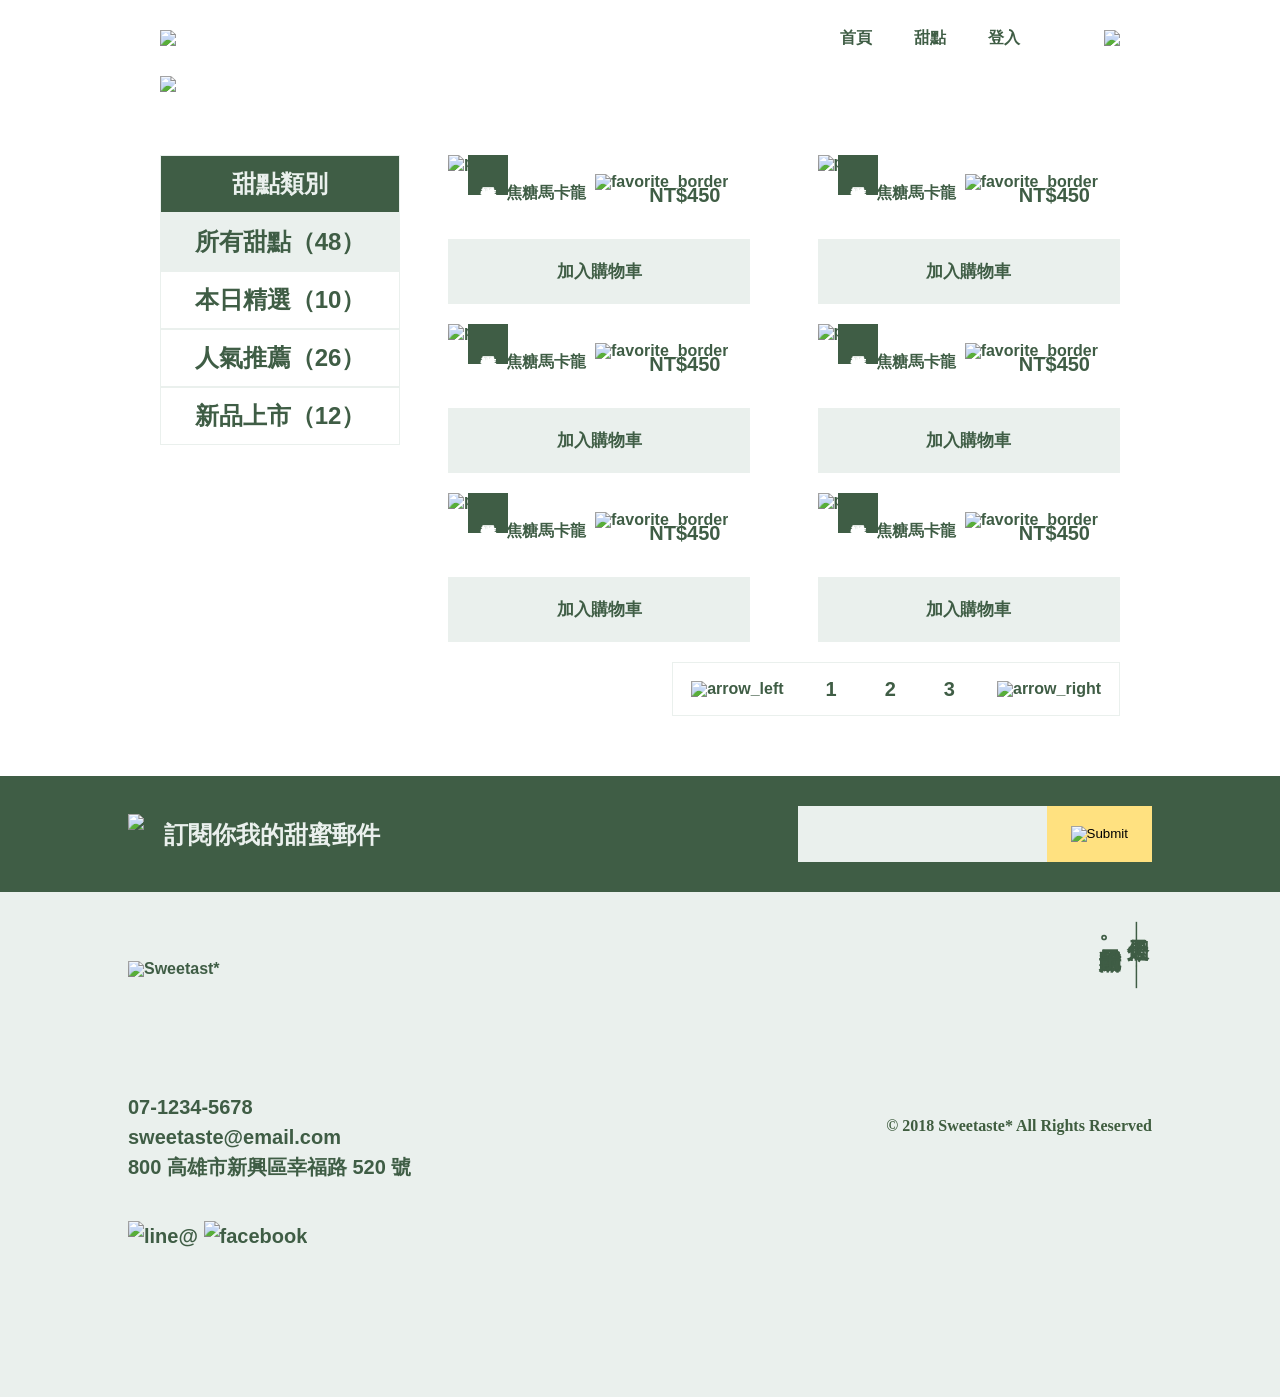
==== index.html @ 44008ada "Initial commit" ====
<!doctype html>
<html>
<head>
<meta charset="utf-8">
  <meta name="viewport" content="width=device-width, initial-scale=1.0">
<title>Homework</title>
<link href="style.css" rel="stylesheet" type="text/css">
</head>


<body>
    <div class="wrap">
  <div class="container">
 <div class="header">
 <img src="https://github.com/hexschool/webLayoutTraining1st/blob/master/student-week1/dehaze-24px.png?raw=true" class="flip"> 
     <img src="https://raw.githubusercontent.com/hexschool/webLayoutTraining1st/master/student-week1/logo-all-dark.svg" class='logo'>
     <img src="https://raw.githubusercontent.com/hexschool/webLayoutTraining1st/master/student-week1/logotype-sm-dark.svg"  class="logonew">
     <div class="option"><ul > 
        <li>首頁</li>
        <li>甜點</li>
        <li>登入</li>
    </ul>
             <img src="https://github.com/hexschool/webLayoutTraining1st/blob/master/student-week1/shopping_cart.png?raw=true" class="cart">
         </div>
</div>
   <div class="banner">
     <img src="https://github.com/hexschool/webLayoutTraining1st/blob/master/student-week1/banner.png?raw=true"></div>
   
  <div class="content">
            <div class="category ">
     <div style="border:1px #EAF0ED solid;padding:16px;background-color:#3F5D45;color:#EAF0ED;">
       <ul>
        <li>甜點類別</li></div>
     <div style="border:1px #EAF0ED solid;padding:16px;background-color:#EAF0ED;color:#3F5D45;"> <ul><li>所有甜點（48）</li></div>
   <div style="border:1px #EAF0ED solid;padding:16px;"><ul> <li>本日精選（10）</li></div>
          <div style="border:1px #EAF0ED solid;padding:16px;"><ul><ul>
            <li>人氣推薦（26）</li></div>
          <div style="border:1px #EAF0ED solid;padding:16px;"><ul>
            <li>新品上市（12）</li></div>
      </ul>
    </div>
     <ul class="item">
         
                <li class="dessert">
                    <img class="product" src="https://hexschool.github.io/webLayoutTraining1st/student-week1/p-2.png" alt="p-2">
                    <img class="favorite" src="https://hexschool.github.io/webLayoutTraining1st/student-week1/favorite_border.png" alt="favorite_border">
                    <div class="tag">本日精選</div>
                    <div class="name"><span>焦糖馬卡龍<p>NT$450</p></span></div>
                    <a href="#">加入購物車</a>
                </li>
                <li class="dessert">
                    <img class="product" src="https://hexschool.github.io/webLayoutTraining1st/student-week1/p-1.png" alt="p-1">
                    <img class="favorite" src="https://hexschool.github.io/webLayoutTraining1st/student-week1/favorite_border.png" alt="favorite_border">
                  
                    <div class="tag">本日精選</div>
                    <div class="name"><span>焦糖馬卡龍<p>NT$450</p></span></div>
                    <a href="#">加入購物車</a>
                </li>
                <li class="dessert">
                    <img class="product" src="https://hexschool.github.io/webLayoutTraining1st/student-week1/p-4.png" alt="p-4">
                    <img class="favorite" src="https://hexschool.github.io/webLayoutTraining1st/student-week1/favorite_border.png" alt="favorite_border">
                    <div class="tag">本日精選</div>
                    <div class="name"><span>焦糖馬卡龍<p>NT$450</p></span></div>
                    <a href="#">加入購物車</a>
                </li>
                <li class="dessert">
                    <img class="product" src="https://hexschool.github.io/webLayoutTraining1st/student-week1/p-3.png" alt="p-3">
                    <img class="favorite" src="https://hexschool.github.io/webLayoutTraining1st/student-week1/favorite_border.png" alt="favorite_border">
                    <div class="tag">本日精選</div>
                    <div class="name"><span>焦糖馬卡龍<p>NT$450</p></span></div>
                    <a href="#">加入購物車</a>
                </li>
                <li class="dessert">
                    <img class="product" src="https://hexschool.github.io/webLayoutTraining1st/student-week1/p-6.png" alt="p-6">
                    <img class="favorite" src="https://hexschool.github.io/webLayoutTraining1st/student-week1/favorite_border.png" alt="favorite_border">
                    <div class="tag">本日精選</div>
                    <div class="name"><span>焦糖馬卡龍<p>NT$450</p></span></div>
                    <a href="#">加入購物車</a>
                </li>
                <li class="dessert">
                    <img class="product" src="https://hexschool.github.io/webLayoutTraining1st/student-week1/p-5.png" alt="p-5">
                    <img class="favorite" src="https://hexschool.github.io/webLayoutTraining1st/student-week1/favorite_border.png" alt="favorite_border">
                    <div class="tag">本日精選</div>
                    <div class="name"><span>焦糖馬卡龍<p>NT$450</p></span></div>
                    <a href="#">加入購物車</a>
                </li>
                <li class="pages">
                    <img class="product" src="https://hexschool.github.io/webLayoutTraining1st/student-week1/arrow_left.png" alt="arrow_left">
                    <p><a href="#">1</a></p>
                    <p><a href="#">2</a></p>
                    <p><a href="#">3</a></p>
                    <img src="https://hexschool.github.io/webLayoutTraining1st/student-week1/arrow_right.png" alt="arrow_right">
                </li>
            </ul>

        </div>

    </div>
</div>
<div class="subscribe">
  <div class="sign"><img src="https://raw.githubusercontent.com/hexschool/webLayoutTraining1st/master/student-week1/logo-light.svg">
    <p>訂閱你我的甜蜜郵件</p>
</div>  
<form action="#">
    <input type="text" name="mail" class="mail">
    <input type="image" src="https://github.com/hexschool/webLayoutTraining1st/blob/master/student-week1/arrow_forward-24px.png?raw=true" onclick="document.formname.submit();" class="submit">
</form>
</div>
      
<div class="footer">
    <div class="left">
        <img src="https://raw.githubusercontent.com/hexschool/webLayoutTraining1st/master/student-week1/logotype-lg-dark.svg" alt="Sweetast*">
        <div class="contact">
            <ul>
                <li>07-1234-5678</li>
                <li>sweetaste@email.com</li>
                <li>800 高雄市新興區幸福路 520 號</li>
            </ul>
            <div class="social_links">
                <a><img src="https://raw.githubusercontent.com/hexschool/webLayoutTraining1st/master/student-week1/ic-line%40.svg" alt="line@"></a>
                <a><img src="https://raw.githubusercontent.com/hexschool/webLayoutTraining1st/master/student-week1/ic-facebook.svg" alt="facebook"></a>
            </div>
        </div>
    </div>
    <div class="right">
        <div class="slogan">
            <h1>今天是個———</h1>
            <h1>吃甜點的好日子。</h1>
        </div>
        <p>© 2018 Sweetaste* All Rights Reserved</p>
    </div>
</div>



  
  
</body>

</html>
---- style.css ----
/* http://meyerweb.com/eric/tools/css/reset/ 
   v2.0 | 20110126
   License: none (public domain)
*/

html, body, div, span, applet, object, iframe,
h1, h2, h3, h4, h5, h6, p, blockquote, pre,
a, abbr, acronym, address, big, cite, code,
del, dfn, em, img, ins, kbd, q, s, samp,
small, strike, strong, sub, sup, tt, var,
b, u, i, center,
dl, dt, dd, ol, ul, li,
fieldset, form, label, legend,
table, caption, tbody, tfoot, thead, tr, th, td,
article, aside, canvas, details, embed, 
figure, figcaption, footer, header, hgroup, 
menu, nav, output, ruby, section, summary,
time, mark, audio, video {
	margin: 0;
	padding: 0;
	border: 0;
	font-size: 100%;
	font: inherit;
	vertical-align: baseline;
}
/* HTML5 display-role reset for older browsers */
article, aside, details, figcaption, figure, 
footer, header, hgroup, menu, nav, section {
	display: block;
}

a{
    text-decoration: none;

}

body {
	line-height: 1;
 font-weight:bold;
   color:#3F5D45;
  font-family: "Noto Sans TC", sans-serif;
}
ol, ul {
	list-style: none;
}
blockquote, q {
	quotes: none;
}
blockquote:before, blockquote:after,
q:before, q:after {
	content: '';
	content: none;
}
table {
	border-collapse: collapse;
	border-spacing: 0;
}
img {
    height: auto;
    max-width: 100%;
}



.wrap
{
    
 margin: 0 auto;
 max-width: 960px;
 padding-top: 30px;

}
.flip, .logonew
{
    display: none;
}



.option li,.option ul{
    display: flex;
    justify-content: space-evenly;
      margin-right:42px;
     
    
  
  }
  .option,.header{
        display: flex;
      justify-content: space-between;
      align-items: center;
     
    
    
  }

.banner{
margin-bottom: 60px;
margin-top: 30px;
  
}
.content {
    display: flex;
    justify-content: space-between;
}



/* 妳 item 就綁在 ul 上，所以直接寫 .item 即可 */
.item {

    width:70%;
     flex-wrap: wrap;
flex-direction: row-reverse;
    display: flex;
    justify-content: space-between;
 
}

.category {
    width: 25%;
    margin-right: 5%;
    text-align: center;
      display: block;
    font-size: 24px;
}


.category a {
    
    padding: 16px 0px;
    display: block;
    color: #3F5D45;

}

.favorite{
    display: block;
    position: absolute;
    top: 19px; 
    right:22px;

}
.tag{
    position: absolute;
    -webkit-writing-mode: vertical-rl;
    writing-mode: vertical-rl;
    font-size: 16px;
    font-weight: bold;
    padding: 16px 10px;
    color: #EAF0ED;
    background-color: #3F5D45;
}
.dessert {
    
/*  修改開始  */
  width: 45%;
/*  修改結束  */
    position: relative;
    margin-bottom: 20px;
}

.tag .favorite {
    position: absolute;
    top: 19px;
    left: 260px;
}

.dessert .tag {
   
   position: absolute;
    font-size: 16px;
    line-height: 20px;
    width: 20px;
    background: #3F5D45;
    color: white;
    padding: 20px 10px;
    text-align: center;
    top: 0px;
    left: 20px;
}

.dessert a {
 display: block;
    font-size: 17px;
    line-height: 33px;
      text-align: center;
    color: #3F5D45;
    padding: 16px 90px;
    background: #EAF0ED;

    
}


.name p {
 
     height: 24px;
    font-size: 20px;
    font-weight: bold;
    color: #3F5D45;
    padding-right:30px;
    padding-bottom: 30px;
}

.name span {
    display: flex;
    justify-content: space-between;
    padding-top: 14px;
    padding-left: 58px;
    font-weight: light;
}

.pages {
    display: flex;
    border: 1px solid #EAF0ED;
    margin-bottom: 60px;
}

.pages img {
    padding: 18px;
}

.pages p {
    font-size: 20px;
}

.pages p a {
  text-decoration:none;
    padding: 16px 24px;
    display: block;
    color: #3F5D45;
}

.pages p a:hover {
    color: white;
    background: #3F5D45;
}


.subscribe{
    display: flex;
    justify-content: space-between;
    align-items: center;
    background-color: #3F5D45;
    padding: 30px 10%;
}

.subscribe img{
    display: block;
    height: 40px;
    padding-right: 20px;
}
.subscribe p{
    color: #EAF0ED;
    font-size: 24px;
    line-height: 33px;
   
}

.sign {
    display: flex;
    justify-content: space-between;
    align-items: center;  
   
}
form{
    display: flex;
    justify-content: space-between;
}
.mail{
    background: #EAF0ED url(https://github.com/hexschool/webLayoutTraining1st/blob/master/student-week1/mail-24px.png?raw=true) no-repeat 20px 20px;
    padding: 16px 16px 16px 64px;
    line-height: 24px;
    border: none;
}
.submit{
    background-color: #FFE180;
    padding: 20px 24px;
}

.footer{
    padding: 30px 10%;
    display: flex;
    justify-content: space-between;
    background-color: #EAF0ED;
flex-direction: row;

}

.left img{

    height: 26.6px;
    padding-top:38.9px;
    padding-bottom:115.5px;
}
.contact{
   font-size:20px;
    line-height: 30px;
  
}
.icon img{
    height: 32px;
    padding-right: 8px;
    padding-top: 32px;
}

.right{
    display: flex;
    flex-direction: column;
    
}

.slogan{
    display: flex;
    flex-direction: row-reverse;
 
}
.slogan h1{
    color: #3F5D45;
    font-family: 'Noto Serif TC', 'Microsoft MingLiU', serif;
    font-size: 22px;
    line-height: 28px;
    writing-mode: vertical-rl;
    padding-bottom: 130px;

}
.slogan h1:last-of-type{
    padding-top: 10px;
}

.right p{
    
    color: #3F5D3F;
    font-family: 'Times New Roman', Times, serif;
    font-size: 16px;
}



@media only screen and (max-width: 768px) {
  .favorite{
      top: 30px;
      right: 22.2px;
  }
    .flip,.logonew {
       
        display: block;
    }
    .logonew{
        height: 24px;
    }
    .flip{
        padding-left: 30px;
    }
    .cart{
        display: block;
      padding-right: 16px;
    }
    .logo, .choose ul,.slogan,.option ul{
        display: none;
    }
   
    .footer,.subscribe{
        display: flex;
        flex-direction: column;
        align-items: center;   
    }
    .left img{

        padding-bottom:39.5px; 

        }
    form{
        padding-top: 30px;
    }
 
   .contact{
       font-size: 16px;
   }
   .category{
  
    /*  修改開始，寬度要覆蓋原本 PC 的寬度，寬度才會產生出來  */
        width: 90%;
       margin: 0 auto;
    /*  修改結束  */
    }
   
 .content{
/*      align-items: center; //希望的結果
    margin-right: 5%;//希望的結果 */
/* 修改開始  */

padding-top: 30px;
display: flex;
  flex-direction: column;
  align-items: center;
 
/*   修改結束  */
 }

 .product,.dessert,.name,.tag{
/*   修改開始   */
      width: 100%;  
      margin-top: 10px;
/*   修改結束   */
  }

    
}
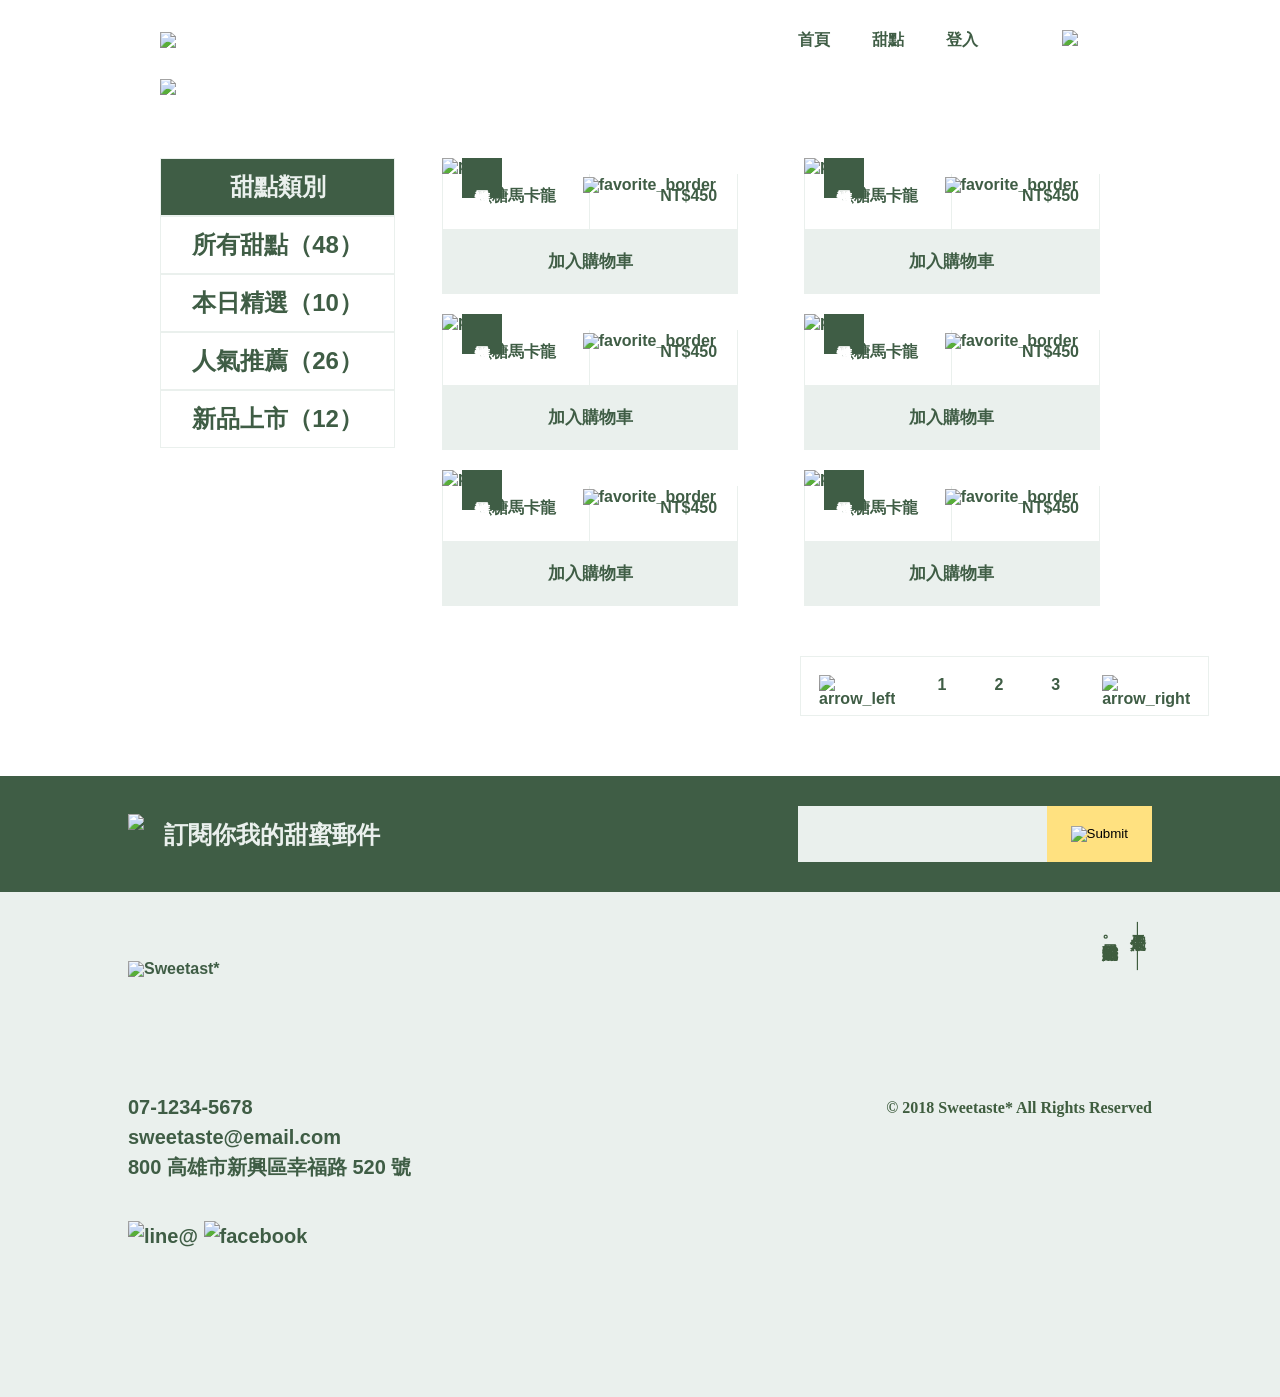
==== commit da2cddcd: "第三週主線（修改版）" ====
--- a/index.html
+++ b/index.html
@@ -5,47 +5,46 @@
   <meta name="viewport" content="width=device-width, initial-scale=1.0">
 <title>Homework</title>
 <link href="style.css" rel="stylesheet" type="text/css">
+
 </head>
 
 
 <body>
     <div class="wrap">
-  <div class="container">
+  
  <div class="header">
  <img src="https://github.com/hexschool/webLayoutTraining1st/blob/master/student-week1/dehaze-24px.png?raw=true" class="flip"> 
      <img src="https://raw.githubusercontent.com/hexschool/webLayoutTraining1st/master/student-week1/logo-all-dark.svg" class='logo'>
      <img src="https://raw.githubusercontent.com/hexschool/webLayoutTraining1st/master/student-week1/logotype-sm-dark.svg"  class="logonew">
      <div class="option"><ul > 
-        <li>首頁</li>
-        <li>甜點</li>
-        <li>登入</li>
+        <li><a href="#">首頁</li></a>
+        <li><a href="#">甜點</li></a>
+        <li><a href="#">登入</li></a>
     </ul>
-             <img src="https://github.com/hexschool/webLayoutTraining1st/blob/master/student-week1/shopping_cart.png?raw=true" class="cart">
-         </div>
+    <a href="#"><img src="https://github.com/hexschool/webLayoutTraining1st/blob/master/student-week1/shopping_cart.png?raw=true" class="cart">
+         </a></div>
 </div>
    <div class="banner">
      <img src="https://github.com/hexschool/webLayoutTraining1st/blob/master/student-week1/banner.png?raw=true"></div>
    
   <div class="content">
-            <div class="category ">
-     <div style="border:1px #EAF0ED solid;padding:16px;background-color:#3F5D45;color:#EAF0ED;">
-       <ul>
-        <li>甜點類別</li></div>
-     <div style="border:1px #EAF0ED solid;padding:16px;background-color:#EAF0ED;color:#3F5D45;"> <ul><li>所有甜點（48）</li></div>
-   <div style="border:1px #EAF0ED solid;padding:16px;"><ul> <li>本日精選（10）</li></div>
-          <div style="border:1px #EAF0ED solid;padding:16px;"><ul><ul>
-            <li>人氣推薦（26）</li></div>
-          <div style="border:1px #EAF0ED solid;padding:16px;"><ul>
-            <li>新品上市（12）</li></div>
-      </ul>
-    </div>
+    <div class="category">
+    
+        <h1>甜點類別</h1>
+      <ul>
+  <li>所有甜點（48）</li>
+   <li>本日精選（10）</li>
+  <li>人氣推薦（26）</li>
+  <li>新品上市（12）</li>
+        </ul></div>
+  
      <ul class="item">
          
                 <li class="dessert">
                     <img class="product" src="https://hexschool.github.io/webLayoutTraining1st/student-week1/p-2.png" alt="p-2">
                     <img class="favorite" src="https://hexschool.github.io/webLayoutTraining1st/student-week1/favorite_border.png" alt="favorite_border">
                     <div class="tag">本日精選</div>
-                    <div class="name"><span>焦糖馬卡龍<p>NT$450</p></span></div>
+                    <div class="name"><h1>焦糖馬卡龍</h1><p>NT$450</p></div>
                     <a href="#">加入購物車</a>
                 </li>
                 <li class="dessert">
@@ -53,48 +52,48 @@
                     <img class="favorite" src="https://hexschool.github.io/webLayoutTraining1st/student-week1/favorite_border.png" alt="favorite_border">
                   
                     <div class="tag">本日精選</div>
-                    <div class="name"><span>焦糖馬卡龍<p>NT$450</p></span></div>
+                    <div class="name"><h1>焦糖馬卡龍</h1><p>NT$450</p></div>
                     <a href="#">加入購物車</a>
                 </li>
                 <li class="dessert">
                     <img class="product" src="https://hexschool.github.io/webLayoutTraining1st/student-week1/p-4.png" alt="p-4">
                     <img class="favorite" src="https://hexschool.github.io/webLayoutTraining1st/student-week1/favorite_border.png" alt="favorite_border">
                     <div class="tag">本日精選</div>
-                    <div class="name"><span>焦糖馬卡龍<p>NT$450</p></span></div>
+                    <div class="name"><h1>焦糖馬卡龍</h1><p>NT$450</p></div>
                     <a href="#">加入購物車</a>
                 </li>
                 <li class="dessert">
                     <img class="product" src="https://hexschool.github.io/webLayoutTraining1st/student-week1/p-3.png" alt="p-3">
                     <img class="favorite" src="https://hexschool.github.io/webLayoutTraining1st/student-week1/favorite_border.png" alt="favorite_border">
                     <div class="tag">本日精選</div>
-                    <div class="name"><span>焦糖馬卡龍<p>NT$450</p></span></div>
+                    <div class="name"><h1>焦糖馬卡龍</h1><p>NT$450</p></div>
                     <a href="#">加入購物車</a>
                 </li>
                 <li class="dessert">
                     <img class="product" src="https://hexschool.github.io/webLayoutTraining1st/student-week1/p-6.png" alt="p-6">
                     <img class="favorite" src="https://hexschool.github.io/webLayoutTraining1st/student-week1/favorite_border.png" alt="favorite_border">
                     <div class="tag">本日精選</div>
-                    <div class="name"><span>焦糖馬卡龍<p>NT$450</p></span></div>
+                    <div class="name"><h1>焦糖馬卡龍</h1><p>NT$450</p></div>
                     <a href="#">加入購物車</a>
                 </li>
                 <li class="dessert">
                     <img class="product" src="https://hexschool.github.io/webLayoutTraining1st/student-week1/p-5.png" alt="p-5">
                     <img class="favorite" src="https://hexschool.github.io/webLayoutTraining1st/student-week1/favorite_border.png" alt="favorite_border">
                     <div class="tag">本日精選</div>
-                    <div class="name"><span>焦糖馬卡龍<p>NT$450</p></span></div>
+                    <div class="name"><h1>焦糖馬卡龍</h1><p>NT$450</p></div>
                     <a href="#">加入購物車</a>
-                </li>
-                <li class="pages">
-                    <img class="product" src="https://hexschool.github.io/webLayoutTraining1st/student-week1/arrow_left.png" alt="arrow_left">
-                    <p><a href="#">1</a></p>
-                    <p><a href="#">2</a></p>
-                    <p><a href="#">3</a></p>
-                    <img src="https://hexschool.github.io/webLayoutTraining1st/student-week1/arrow_right.png" alt="arrow_right">
                 </li>
             </ul>
 
         </div>
-
+        <div class="pages">
+            <ul>
+<li><img src="https://hexschool.github.io/webLayoutTraining1st/student-week1/arrow_left.png" alt="arrow_left"></li>
+            <li><p><a href="#">1</a></p></li>
+           <li><p><a href="#">2</a></p></li>
+             <li><p><a href="#">3</a></p></li>
+          <li><img src="https://hexschool.github.io/webLayoutTraining1st/student-week1/arrow_right.png" alt="arrow_right"></li>
+        </ul>
     </div>
 </div>
 <div class="subscribe">
@@ -124,8 +123,8 @@
     </div>
     <div class="right">
         <div class="slogan">
-            <h1>今天是個———</h1>
-            <h1>吃甜點的好日子。</h1>
+            <p>今天是個———</p>
+            <p>吃甜點的好日子。</p>
         </div>
         <p>© 2018 Sweetaste* All Rights Reserved</p>
     </div>
--- a/style.css
+++ b/style.css
@@ -68,33 +68,35 @@
  margin: 0 auto;
  max-width: 960px;
  padding-top: 30px;
-
+ 
+}
+.cart{
+    padding-right: 42px;
 }
 .flip, .logonew
 {
     display: none;
 }
 
-
+.option a {
+    color: #3F5D45;
+}
 
 .option li,.option ul{
     display: flex;
     justify-content: space-evenly;
-      margin-right:42px;
-     
-    
-  
+      margin-right:42px; 
+    
   }
   .option,.header{
         display: flex;
       justify-content: space-between;
       align-items: center;
-     
-    
     
   }
 
 .banner{
+
 margin-bottom: 60px;
 margin-top: 30px;
   
@@ -102,11 +104,10 @@
 .content {
     display: flex;
     justify-content: space-between;
-}
-
-
-
-/* 妳 item 就綁在 ul 上，所以直接寫 .item 即可 */
+   padding-right:20px;
+}
+
+
 .item {
 
     width:70%;
@@ -125,14 +126,24 @@
     font-size: 24px;
 }
 
-
-.category a {
-    
-    padding: 16px 0px;
-    display: block;
-    color: #3F5D45;
-
-}
+.category ul li:hover{
+    background-color: #EAF0ED;
+}
+.category h1{
+    border:1px #EAF0ED solid;
+    padding:16px 64px;
+    background-color:#3F5D45;
+    color:#EAF0ED;
+    
+    }
+    
+    .category ul li{
+   
+    border:1px #EAF0ED solid;
+    padding:16px;
+    font-size:px;
+}
+
 
 .favorite{
     display: block;
@@ -193,41 +204,42 @@
 }
 
 
-.name p {
- 
-     height: 24px;
-    font-size: 20px;
-    font-weight: bold;
-    color: #3F5D45;
-    padding-right:30px;
-    padding-bottom: 30px;
-}
-
-.name span {
-    display: flex;
-    justify-content: space-between;
-    padding-top: 14px;
-    padding-left: 58px;
+
+.name{
+    display: flex;
+    justify-content: space-between;
     font-weight: light;
-}
-
-.pages {
+    border-left: 1px solid #EAF0ED;
+    border-right: 1px solid #EAF0ED;
+}
+.name h1{
+    padding:14px 33px;
+    border-right: 1px solid #EAF0ED;
+}
+.name p{
+    padding:14px 20px 25px;
+}
+
+.pages img{
+    padding:18px;
+}
+.pages ul{
     display: flex;
     border: 1px solid #EAF0ED;
+}
+
+.pages{
+   
+    display: flex;
+ padding-left: 640px;
+width: 300px;
+    height: 60px;
+    margin-top: 30px;
     margin-bottom: 60px;
 }
-
-.pages img {
-    padding: 18px;
-}
-
-.pages p {
-    font-size: 20px;
-}
-
 .pages p a {
   text-decoration:none;
-    padding: 16px 24px;
+    padding: 20px 24px;
     display: block;
     color: #3F5D45;
 }
@@ -316,7 +328,7 @@
     flex-direction: row-reverse;
  
 }
-.slogan h1{
+.slogan p{
     color: #3F5D45;
     font-family: 'Noto Serif TC', 'Microsoft MingLiU', serif;
     font-size: 22px;
@@ -325,7 +337,7 @@
     padding-bottom: 130px;
 
 }
-.slogan h1:last-of-type{
+.slogan p:last-of-type{
     padding-top: 10px;
 }
 
@@ -338,8 +350,15 @@
 
 
 
-@media only screen and (max-width: 768px) {
-  .favorite{
+@media only screen and (max-width: 940px) {
+    .pages{
+        padding: 30px;
+    margin:auto;
+    }
+  .header{
+      padding-top:33px;
+  }
+    .favorite{
       top: 30px;
       right: 22.2px;
   }
@@ -362,9 +381,8 @@
     }
    
     .footer,.subscribe{
-        display: flex;
         flex-direction: column;
-        align-items: center;   
+      
     }
     .left img{
 
@@ -379,31 +397,25 @@
        font-size: 16px;
    }
    .category{
-  
-    /*  修改開始，寬度要覆蓋原本 PC 的寬度，寬度才會產生出來  */
+
         width: 90%;
        margin: 0 auto;
-    /*  修改結束  */
+  
     }
    
  .content{
-/*      align-items: center; //希望的結果
-    margin-right: 5%;//希望的結果 */
-/* 修改開始  */
-
 padding-top: 30px;
-display: flex;
+
   flex-direction: column;
   align-items: center;
- 
-/*   修改結束  */
+
  }
 
  .product,.dessert,.name,.tag{
-/*   修改開始   */
+
       width: 100%;  
       margin-top: 10px;
-/*   修改結束   */
+
   }
 
     
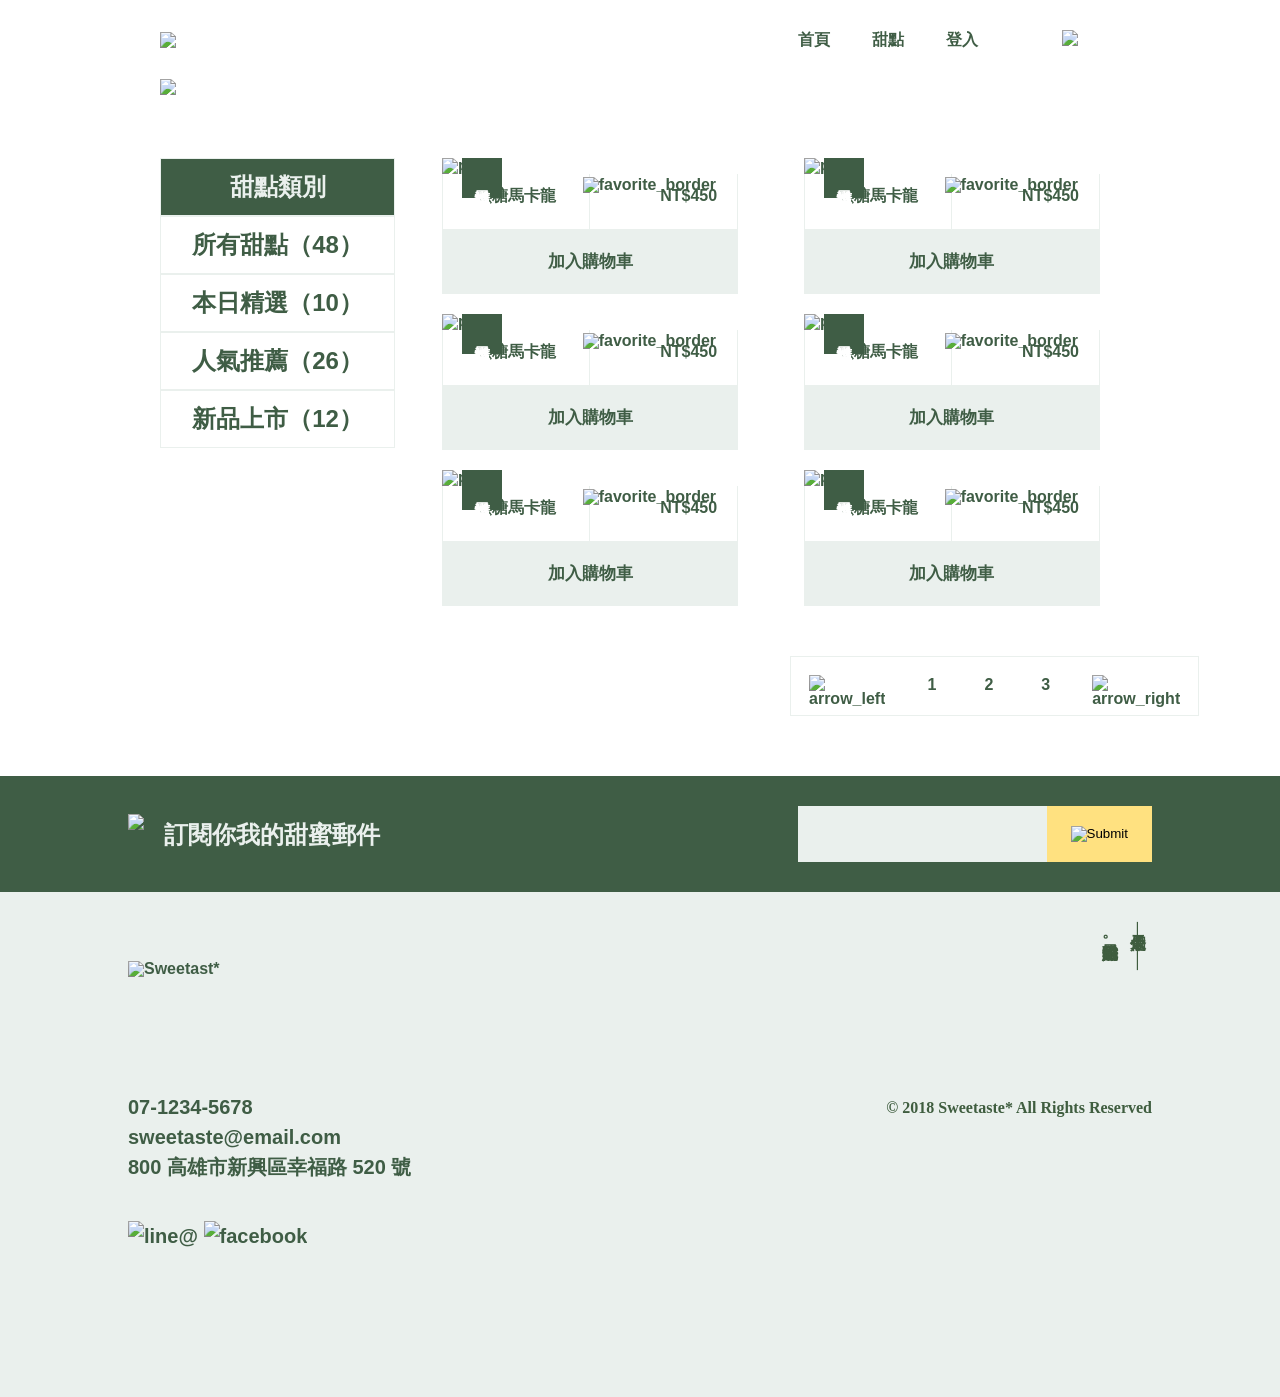
==== commit 1658f896: "第三週主線（更改版）" ====
--- a/index.html
+++ b/index.html
@@ -14,9 +14,9 @@
   
  <div class="header">
  <img src="https://github.com/hexschool/webLayoutTraining1st/blob/master/student-week1/dehaze-24px.png?raw=true" class="flip"> 
-     <img src="https://raw.githubusercontent.com/hexschool/webLayoutTraining1st/master/student-week1/logo-all-dark.svg" class='logo'>
+     <img data-aos="fade-right" src="https://raw.githubusercontent.com/hexschool/webLayoutTraining1st/master/student-week1/logo-all-dark.svg" class='logo'>
      <img src="https://raw.githubusercontent.com/hexschool/webLayoutTraining1st/master/student-week1/logotype-sm-dark.svg"  class="logonew">
-     <div class="option"><ul > 
+     <div data-aos="fade-left" class="option"><ul > 
         <li><a href="#">首頁</li></a>
         <li><a href="#">甜點</li></a>
         <li><a href="#">登入</li></a>
@@ -25,20 +25,21 @@
          </a></div>
 </div>
    <div class="banner">
-     <img src="https://github.com/hexschool/webLayoutTraining1st/blob/master/student-week1/banner.png?raw=true"></div>
+     <img data-aos="fade-up"
+     data-aos-anchor-placement="top-bottom" src="https://github.com/hexschool/webLayoutTraining1st/blob/master/student-week1/banner.png?raw=true"></div>
    
   <div class="content">
-    <div class="category">
+    <div data-aos="flip-up" class="category">
     
-        <h1>甜點類別</h1>
+        <h1 data-aos="flip-up">甜點類別</h1>
       <ul>
-  <li>所有甜點（48）</li>
-   <li>本日精選（10）</li>
-  <li>人氣推薦（26）</li>
-  <li>新品上市（12）</li>
+  <li data-aos="flip-up" data-aos-duration="2000">所有甜點（48）</li>
+   <li data-aos="flip-up" data-aos-duration="2000">本日精選（10）</li>
+  <li data-aos="flip-up" data-aos-duration="2000">人氣推薦（26）</li>
+  <li data-aos="flip-up" data-aos-duration="2000">新品上市（12）</li>
         </ul></div>
   
-     <ul class="item">
+     <ul data-aos="zoom-in-left" data-aos-duration="3000" class="item">
          
                 <li class="dessert">
                     <img class="product" src="https://hexschool.github.io/webLayoutTraining1st/student-week1/p-2.png" alt="p-2">
@@ -96,6 +97,7 @@
         </ul>
     </div>
 </div>
+<div data-aos="zoom-in">
 <div class="subscribe">
   <div class="sign"><img src="https://raw.githubusercontent.com/hexschool/webLayoutTraining1st/master/student-week1/logo-light.svg">
     <p>訂閱你我的甜蜜郵件</p>
@@ -129,11 +131,37 @@
         <p>© 2018 Sweetaste* All Rights Reserved</p>
     </div>
 </div>
+</div>
 
 
 
   
+<link rel="stylesheet" href="https://unpkg.com/aos@next/dist/aos.css" />
+<script src="https://unpkg.com/aos@next/dist/aos.js"></script>
+<script>
+ AOS.init({
+  // Global settings:
+  disable: false, // accepts following values: 'phone', 'tablet', 'mobile', boolean, expression or function
+  startEvent: 'DOMContentLoaded', // name of the event dispatched on the document, that AOS should initialize on
+  initClassName: 'aos-init', // class applied after initialization
+  animatedClassName: 'aos-animate', // class applied on animation
+  useClassNames: false, // if true, will add content of `data-aos` as classes on scroll
+  disableMutationObserver: false, // disables automatic mutations' detections (advanced)
+  debounceDelay: 50, // the delay on debounce used while resizing window (advanced)
+  throttleDelay: 99, // the delay on throttle used while scrolling the page (advanced)
   
+
+  // Settings that can be overridden on per-element basis, by `data-aos-*` attributes:
+  offset: 120, // offset (in px) from the original trigger point
+  delay: 0, // values from 0 to 3000, with step 50ms
+  duration: 1000, // values from 0 to 3000, with step 50ms
+  easing: 'ease', // default easing for AOS animations
+  once: true, // whether animation should happen only once - while scrolling down
+  mirror: false, // whether elements should animate out while scrolling past them
+  anchorPlacement: 'top-bottom', // defines which position of the element regarding to window should trigger the animation
+
+});
+</script>
 </body>
 
 </html>
--- a/style.css
+++ b/style.css
@@ -231,7 +231,7 @@
 .pages{
    
     display: flex;
- padding-left: 640px;
+ padding-left: 630px;
 width: 300px;
     height: 60px;
     margin-top: 30px;
